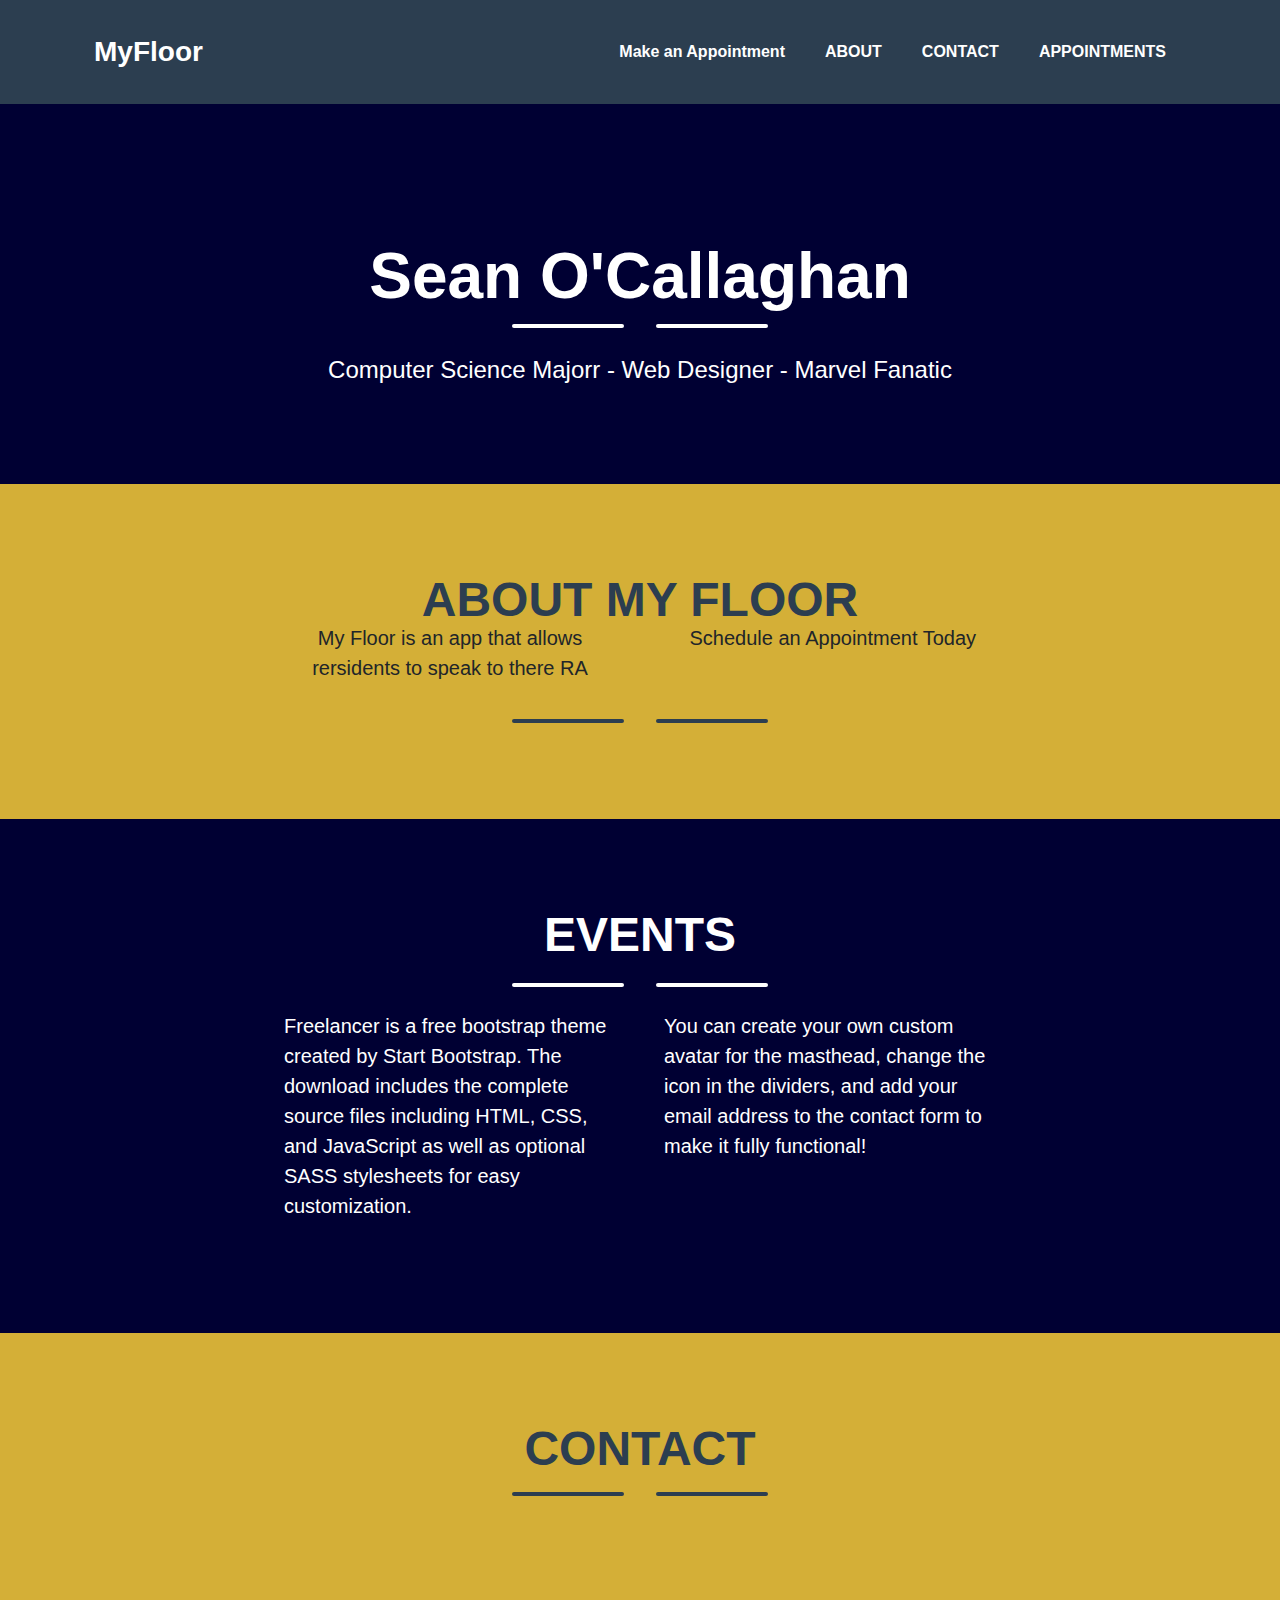
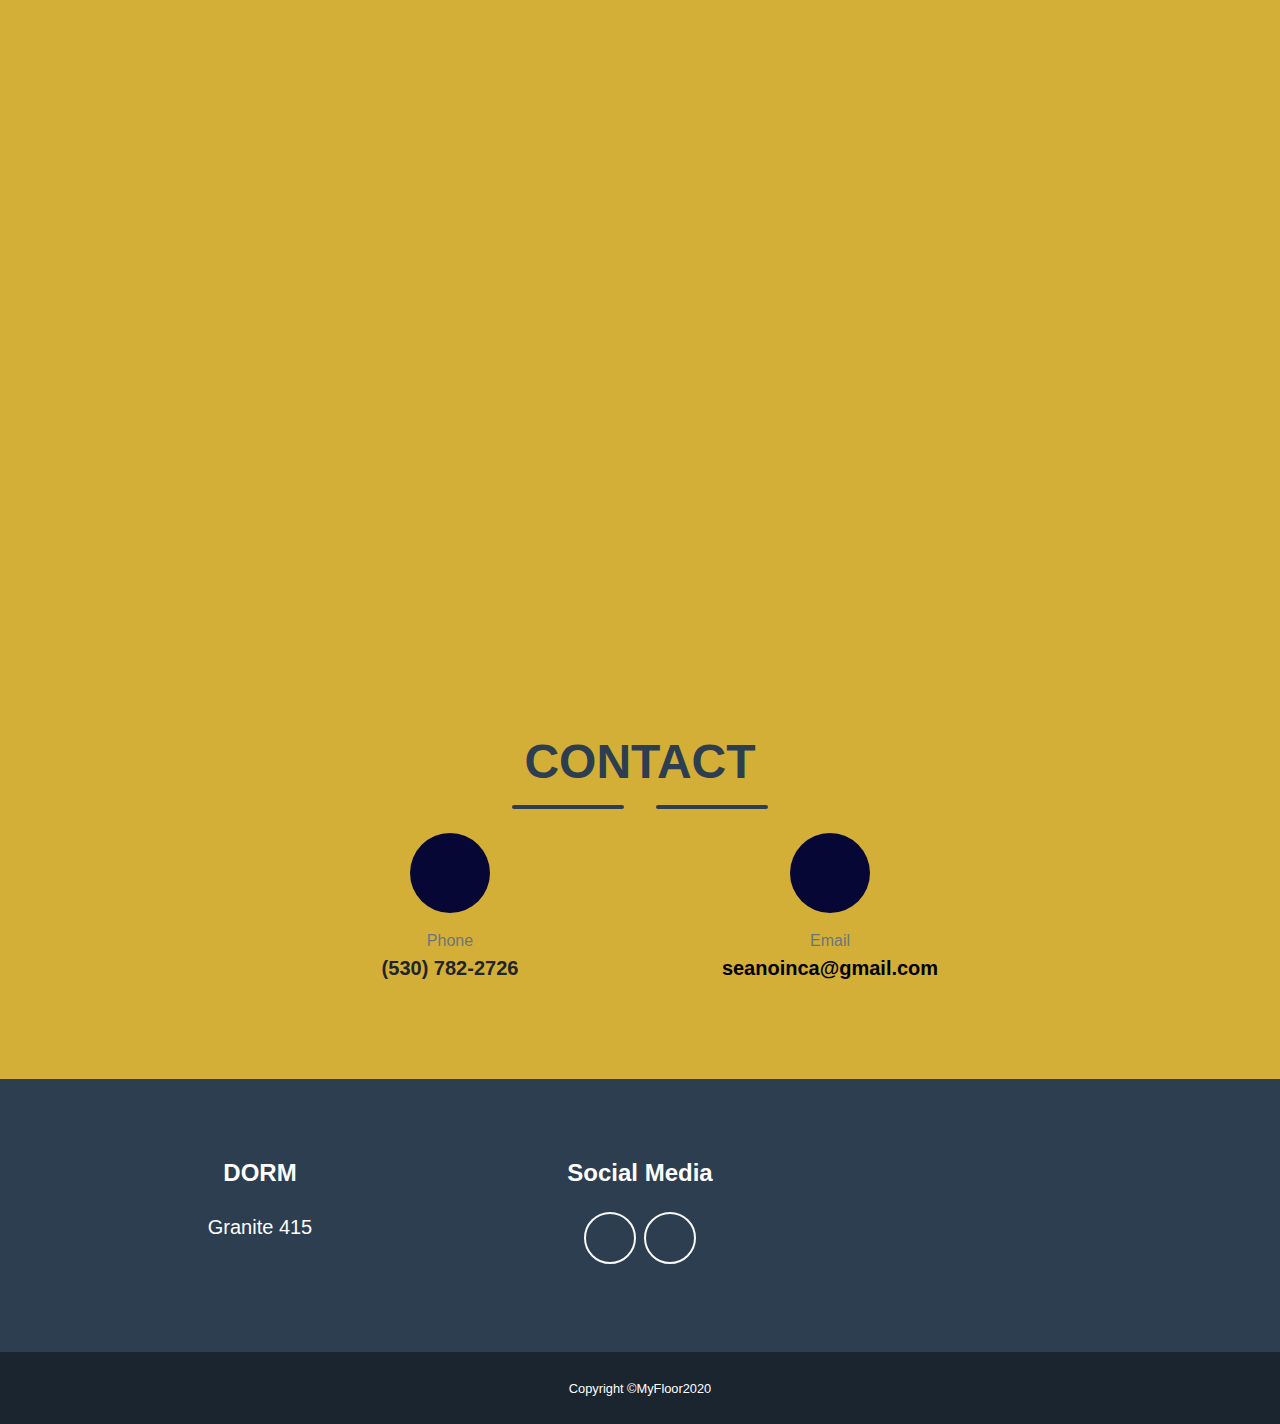
==== index.html @ 48a4f02a "Edit Title" ====
<!DOCTYPE html>
<html lang="en">
    <head>
        <meta charset="utf-8">
        <meta name="viewport" content="width=device-width, initial-scale=1, shrink-to-fit=no">
        <meta name="description" content="">
        <meta name="author" content="">
        <title>MyFloor</title>
        <!-- Font Awesome icons (free version)-->
        <script src="https://cdnjs.cloudflare.com/ajax/libs/font-awesome/5.13.0/js/all.min.js" crossorigin="anonymous"></script>
        <!-- Core theme CSS (includes Bootstrap)-->
        <link href="css/styles.css" rel="stylesheet">
        <!-- Fonts CSS-->
        <link rel="stylesheet" href="css/heading.css">
        <link rel="stylesheet" href="css/body.css">
    </head>
    <body id="page-top">
        <nav class="navbar navbar-expand-lg bg-secondary fixed-top" id="mainNav">
            <div class="container"><a class="navbar-brand js-scroll-trigger" href="#page-top">MyFloor</a>
                <button class="navbar-toggler navbar-toggler-right font-weight-bold bg-primary text-white rounded" type="button" data-toggle="collapse" data-target="#navbarResponsive" aria-controls="navbarResponsive" aria-expanded="false" aria-label="Toggle navigation">Menu <i class="fas fa-bars"></i></button>
                <div class="collapse navbar-collapse" id="navbarResponsive">
                    <ul class="navbar-nav ml-auto">
                        <li class="nav-item mx-0 mx-lg-1"><a class="nav-link py-3 px-0 px-lg-3 rounded js-scroll-trigger" href="#portfolio">Make an Appointment</a>
                        </li>
                        <li class="nav-item mx-0 mx-lg-1"><a class="nav-link py-3 px-0 px-lg-3 rounded js-scroll-trigger" href="#about">ABOUT</a>
                        </li>
                        <li class="nav-item mx-0 mx-lg-1"><a class="nav-link py-3 px-0 px-lg-3 rounded js-scroll-trigger" href="#contact">CONTACT</a>
                        </li>
                    </li>
                    <li class="nav-item mx-0 mx-lg-1"><a class="nav-link py-3 px-0 px-lg-3 rounded js-scroll-trigger" href="#contact">APPOINTMENTS</a>
                    </li>
                    </ul>
                </div>
            </div>
        </nav>
        <header class="masthead bg-primary text-white text-center">
            <div class="container d-flex align-items-center flex-column">
                <!-- Masthead Avatar Image--><img class="masthead-avatar mb-5" src="assets/img/IMG_1298.svg" alt="">
                <!-- Masthead Heading-->
                <h1 class="masthead-heading mb-0">Sean O'Callaghan</h1>
                <!-- Icon Divider-->
                <div class="divider-custom divider-light">
                    <div class="divider-custom-line"></div>
                    <div class="divider-custom-icon"><i class="fas fa-star"></i></div>
                    <div class="divider-custom-line"></div>
                </div>
                <!-- Masthead Subheading-->
                <p class="pre-wrap masthead-subheading font-weight-light mb-0">Computer Science Majorr - Web Designer - Marvel Fanatic</p>
            </div>
        </header>
        <section class="page-section portfolio" id="portfolio">
            <div class="container">
                <!-- Portfolio Section Heading-->
                <div class="text-center">
                    <h2 class="page-section-heading text-secondary mb-0 d-inline-block">ABOUT MY FLOOR</h2>
                    <div class="row">
                        <div class="col-lg-4 ml-auto">
                            <p class="pre-wrap lead">My Floor is an app that allows rersidents to speak to there RA</p>
                        </div>
                        <div class="col-lg-4 mr-auto">
                            <p class="pre-wrap lead"> Schedule an Appointment Today</p>
                        </div>
                    </div>
                </div>
                </div>
                <!-- Icon Divider-->
                <div class="divider-custom">
                    <div class="divider-custom-line"></div>
                    <div class="divider-custom-icon"><i class="fas fa-star"></i></div>
                    <div class="divider-custom-line"></div>
                </div>
                
               
            </div>
        </section>
        
        
        
        <section class="page-section bg-primary text-white mb-0" id="about">
            <div class="container">
                <!-- About Section Heading-->
                <div class="text-center">
                    <h2 class="page-section-heading d-inline-block text-white">EVENTS</h2>
                </div>
                <!-- Icon Divider-->
                <div class="divider-custom divider-light">
                    <div class="divider-custom-line"></div>
                    <div class="divider-custom-icon"><i class="fas fa-star"></i></div>
                    <div class="divider-custom-line"></div>
                </div>
                <!-- About Section Content-->
                <div class="row">
                    <div class="col-lg-4 ml-auto">
                        <p class="pre-wrap lead">Freelancer is a free bootstrap theme created by Start Bootstrap. The download includes the complete source files including HTML, CSS, and JavaScript as well as optional SASS stylesheets for easy customization.</p>
                    </div>
                    <div class="col-lg-4 mr-auto">
                        <p class="pre-wrap lead">You can create your own custom avatar for the masthead, change the icon in the dividers, and add your email address to the contact form to make it fully functional!</p>
                    </div>
                </div>
            </div>
        </section>

        <section class="page-section" id="contact">
            <div class="container">
                <!-- Contact Section Heading-->
                <div class="text-center">
                    <h2 class="page-section-heading text-secondary d-inline-block mb-0">CONTACT</h2>
                </div>
                <!-- Icon Divider-->
                <div class="divider-custom">
                    <div class="divider-custom-line"></div>
                    <div class="divider-custom-icon"><i class="fas fa-star"></i></div>
                    <div class="divider-custom-line"></div>
                </div>
                <!-- Contact Section Content-->
               




                <!-- Calendly inline widget begin -->
<div class="calendly-inline-widget" data-url="https://calendly.com/seanoinca/roomate-agreements" style="min-width:320px;height:630px;"></div>
<script type="text/javascript" src="https://assets.calendly.com/assets/external/widget.js"></script>
<!-- Calendly inline widget end -->






            </div>
        </section>

        <section class="page-section" id="contact">
            <div class="container">
                <!-- Contact Section Heading-->
                <div class="text-center">
                    <h2 class="page-section-heading text-secondary d-inline-block mb-0">CONTACT</h2>
                </div>
                <!-- Icon Divider-->
                <div class="divider-custom">
                    <div class="divider-custom-line"></div>
                    <div class="divider-custom-icon"><i class="fas fa-star"></i></div>
                    <div class="divider-custom-line"></div>
                </div>
                <!-- Contact Section Content-->
                <div class="row justify-content-center">
                    <div class="col-lg-4">
                        <div class="d-flex flex-column align-items-center">
                            <div class="icon-contact mb-3"><i class="fas fa-mobile-alt"></i></div>
                            <div class="text-muted">Phone</div>
                            <div class="lead font-weight-bold">(530) 782-2726</div>
                        </div>
                    </div>
                    <div class="col-lg-4">
                        <div class="d-flex flex-column align-items-center">
                            <div class="icon-contact mb-3"><i class="far fa-envelope"></i></div>
                            <div class="text-muted">Email</div><a class="lead font-weight-bold" href="mailto:name@example.com">seanoinca@gmail.com</a>
                        </div>
                    </div>
                </div>
            </div>
        </section>
        <footer class="footer text-center">
            <div class="container">
                <div class="row">
                    <!-- Footer Location-->
                    <div class="col-lg-4 mb-5 mb-lg-0">
                        <h4 class="mb-4">DORM</h4>
                        <p class="pre-wrap lead mb-0">Granite 415</p>
                    </div>
                    <!-- Footer Social Icons-->
                    <div class="col-lg-4 mb-5 mb-lg-0">
                        <h4 class="mb-4">Social Media</h4><a class="btn btn-outline-light btn-social mx-1" href="https://www.twitter.com/sbootstrap"><i class="fab fa-fw fa-twitter"></i></a><a class="btn btn-outline-light btn-social mx-1" href="https://www.linkedin.com/in/startbootstrap"><i class="fab fa-fw fa-linkedin-in"></i></a>
                    </div>
                    
                    
                    
                    <!-- Footer About Text-->
                    
                </div>
            </div>
        </footer>
        <!-- Copyright Section-->
        <section class="copyright py-4 text-center text-white">
            <div class="container"><small class="pre-wrap">Copyright ©MyFloor2020</small></div>
        </section>
        <!-- Scroll to Top Button (Only visible on small and extra-small screen sizes)-->
        <div class="scroll-to-top d-lg-none position-fixed"><a class="js-scroll-trigger d-block text-center text-white rounded" href="#page-top"><i class="fa fa-chevron-up"></i></a></div>
        <!-- Bootstrap core JS-->
        <script src="https://cdnjs.cloudflare.com/ajax/libs/jquery/3.4.1/jquery.min.js"></script>
        <script src="https://stackpath.bootstrapcdn.com/bootstrap/4.4.1/js/bootstrap.bundle.min.js"></script>
        <!-- Third party plugin JS-->
        <script src="https://cdnjs.cloudflare.com/ajax/libs/jquery-easing/1.4.1/jquery.easing.min.js"></script>
        <!-- Contact form JS-->
        <script src="assets/mail/jqBootstrapValidation.js"></script>
        <script src="assets/mail/contact_me.js"></script>
        <!-- Core theme JS-->
        <script src="js/scripts.js"></script>
    </body>
</html>
---- css/heading.css ----
/* latin */
@font-face {
    font-family: 'SB Heading';
    font-style: normal;
    font-weight: 400;
    src: local('Montserrat Regular'), local('Montserrat-Regular'),
        url(https://fonts.gstatic.com/s/montserrat/v14/JTUSjIg1_i6t8kCHKm459WRhyyTh89ZNpQ.woff2)
            format('woff2');
    unicode-range: U+0000-00FF, U+0131, U+0152-0153, U+02BB-02BC, U+02C6, U+02DA, U+02DC,
        U+2000-206F, U+2074, U+20AC, U+2122, U+2191, U+2193, U+2212, U+2215, U+FEFF, U+FFFD;
}
/* latin */
@font-face {
    font-family: 'SB Heading';
    font-style: normal;
    font-weight: 700;
    src: local('Montserrat Bold'), local('Montserrat-Bold'),
        url(https://fonts.gstatic.com/s/montserrat/v14/JTURjIg1_i6t8kCHKm45_dJE3gnD_vx3rCs.woff2)
            format('woff2');
    unicode-range: U+0000-00FF, U+0131, U+0152-0153, U+02BB-02BC, U+02C6, U+02DA, U+02DC,
        U+2000-206F, U+2074, U+20AC, U+2122, U+2191, U+2193, U+2212, U+2215, U+FEFF, U+FFFD;
}
---- css/body.css ----
/* latin */
@font-face {
    font-family: 'SB Body';
    font-style: italic;
    font-weight: 400;
    src: local('Lato Italic'), local('Lato-Italic'),
        url(https://fonts.gstatic.com/s/lato/v16/S6u8w4BMUTPHjxsAXC-qNiXg7Q.woff2) format('woff2');
    unicode-range: U+0000-00FF, U+0131, U+0152-0153, U+02BB-02BC, U+02C6, U+02DA, U+02DC,
        U+2000-206F, U+2074, U+20AC, U+2122, U+2191, U+2193, U+2212, U+2215, U+FEFF, U+FFFD;
}
/* latin */
@font-face {
    font-family: 'SB Body';
    font-style: italic;
    font-weight: 700;
    src: local('Lato Bold Italic'), local('Lato-BoldItalic'),
        url(https://fonts.gstatic.com/s/lato/v16/S6u_w4BMUTPHjxsI5wq_Gwftx9897g.woff2)
            format('woff2');
    unicode-range: U+0000-00FF, U+0131, U+0152-0153, U+02BB-02BC, U+02C6, U+02DA, U+02DC,
        U+2000-206F, U+2074, U+20AC, U+2122, U+2191, U+2193, U+2212, U+2215, U+FEFF, U+FFFD;
}
/* latin */
@font-face {
    font-family: 'SB Body';
    font-style: normal;
    font-weight: 400;
    src: local('Lato Regular'), local('Lato-Regular'),
        url(https://fonts.gstatic.com/s/lato/v16/S6uyw4BMUTPHjx4wXiWtFCc.woff2) format('woff2');
    unicode-range: U+0000-00FF, U+0131, U+0152-0153, U+02BB-02BC, U+02C6, U+02DA, U+02DC,
        U+2000-206F, U+2074, U+20AC, U+2122, U+2191, U+2193, U+2212, U+2215, U+FEFF, U+FFFD;
}
/* latin */
@font-face {
    font-family: 'SB Body';
    font-style: normal;
    font-weight: 700;
    src: local('Lato Bold'), local('Lato-Bold'),
        url(https://fonts.gstatic.com/s/lato/v16/S6u9w4BMUTPHh6UVSwiPGQ3q5d0.woff2) format('woff2');
    unicode-range: U+0000-00FF, U+0131, U+0152-0153, U+02BB-02BC, U+02C6, U+02DA, U+02DC,
        U+2000-206F, U+2074, U+20AC, U+2122, U+2191, U+2193, U+2212, U+2215, U+FEFF, U+FFFD;
}
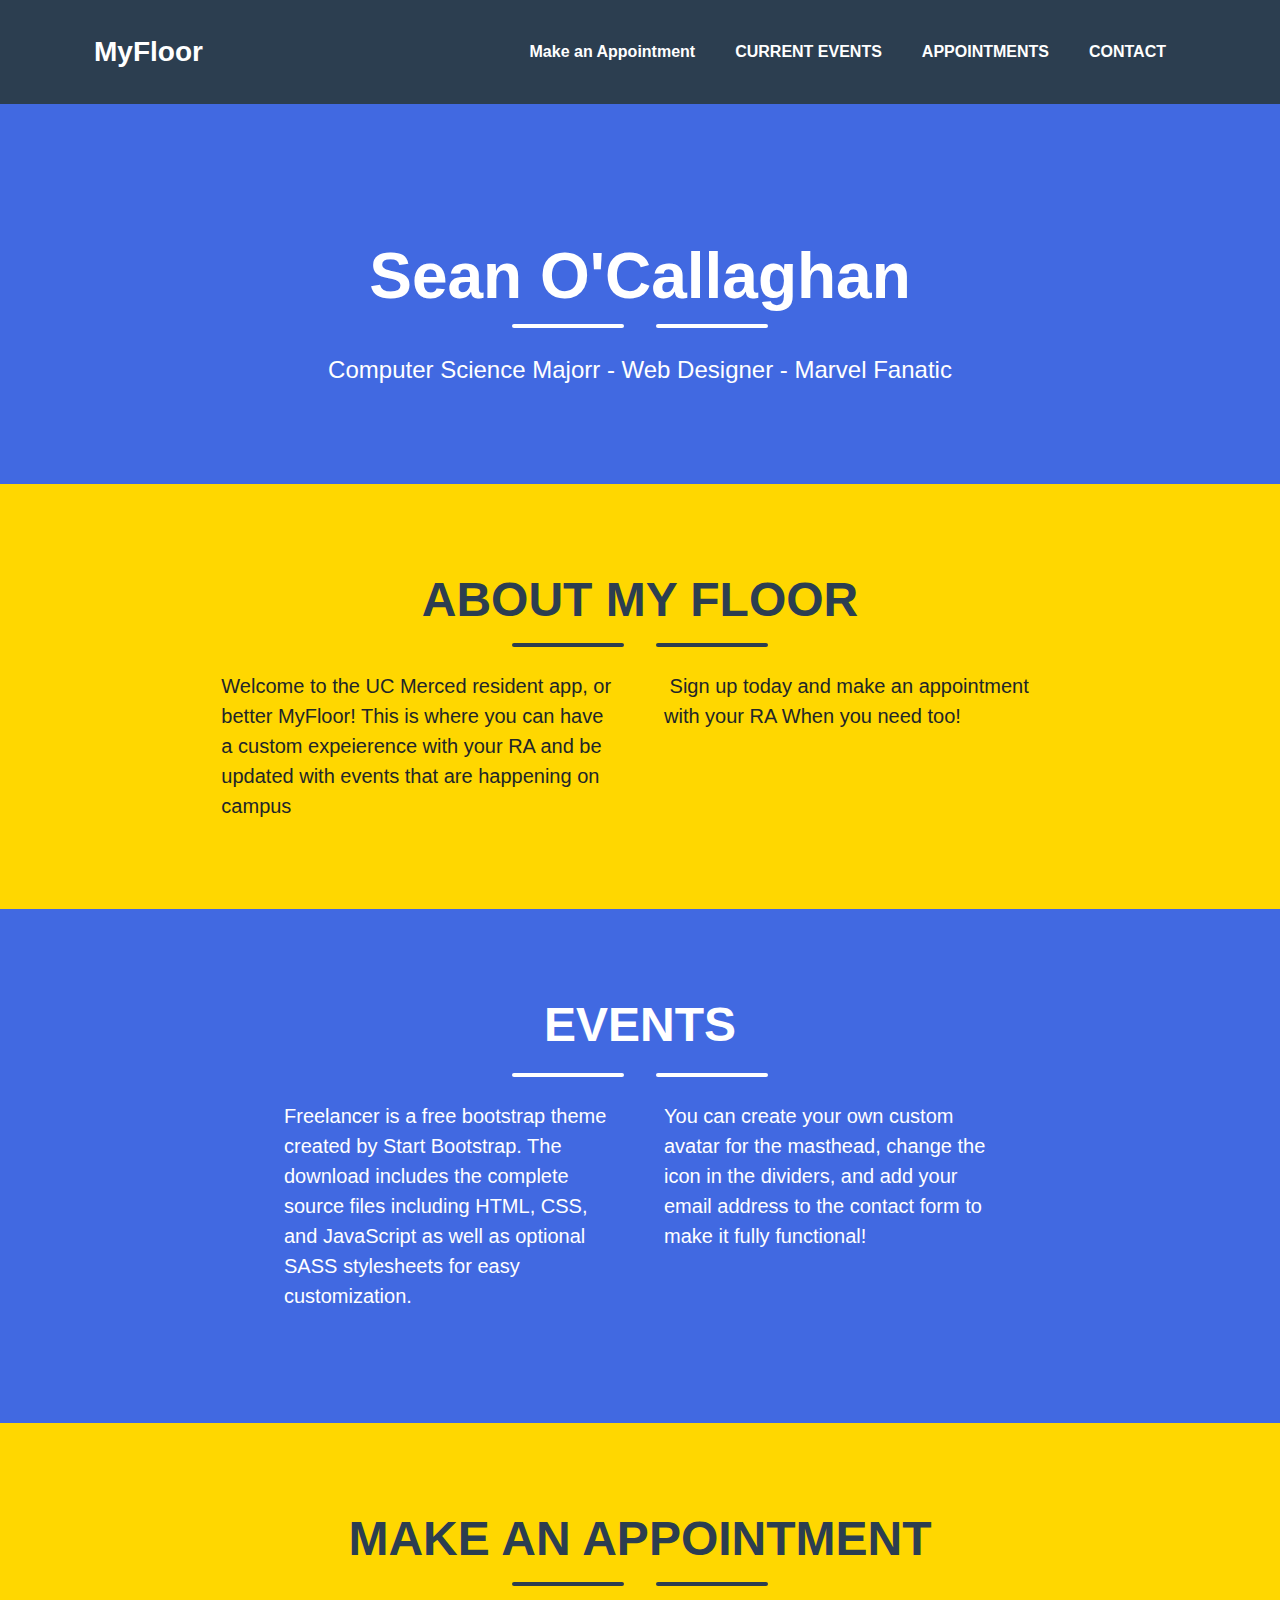
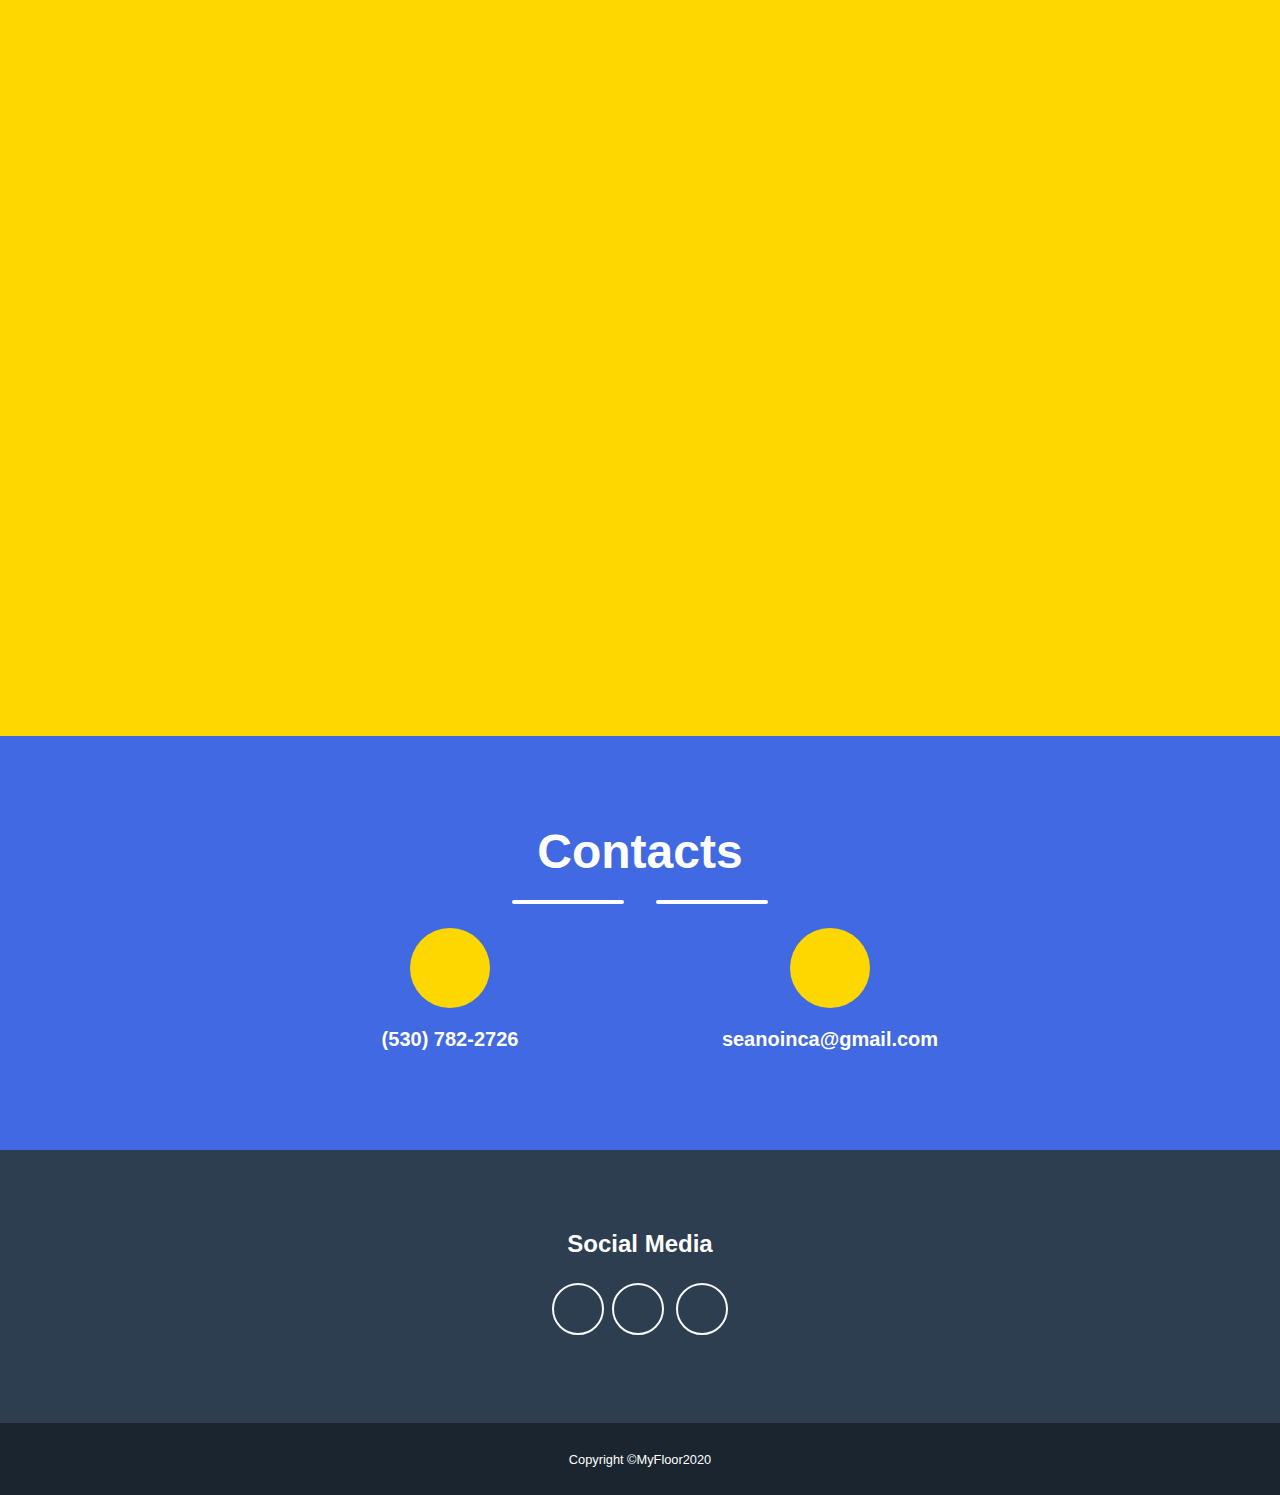
==== commit 42eeb1c8: "Changed colors and added a description" ====
--- a/index.html
+++ b/index.html
@@ -22,12 +22,12 @@
                     <ul class="navbar-nav ml-auto">
                         <li class="nav-item mx-0 mx-lg-1"><a class="nav-link py-3 px-0 px-lg-3 rounded js-scroll-trigger" href="#portfolio">Make an Appointment</a>
                         </li>
-                        <li class="nav-item mx-0 mx-lg-1"><a class="nav-link py-3 px-0 px-lg-3 rounded js-scroll-trigger" href="#about">ABOUT</a>
+                        <li class="nav-item mx-0 mx-lg-1"><a class="nav-link py-3 px-0 px-lg-3 rounded js-scroll-trigger" href="#about">CURRENT EVENTS</a>
                         </li>
-                        <li class="nav-item mx-0 mx-lg-1"><a class="nav-link py-3 px-0 px-lg-3 rounded js-scroll-trigger" href="#contact">CONTACT</a>
+                        <li class="nav-item mx-0 mx-lg-1"><a class="nav-link py-3 px-0 px-lg-3 rounded js-scroll-trigger" href="#appoint">APPOINTMENTS</a>
                         </li>
                     </li>
-                    <li class="nav-item mx-0 mx-lg-1"><a class="nav-link py-3 px-0 px-lg-3 rounded js-scroll-trigger" href="#contact">APPOINTMENTS</a>
+                    <li class="nav-item mx-0 mx-lg-1"><a class="nav-link py-3 px-0 px-lg-3 rounded js-scroll-trigger" href="#contact">CONTACT</a>
                     </li>
                     </ul>
                 </div>
@@ -41,7 +41,7 @@
                 <!-- Icon Divider-->
                 <div class="divider-custom divider-light">
                     <div class="divider-custom-line"></div>
-                    <div class="divider-custom-icon"><i class="fas fa-star"></i></div>
+                    <div class="divider-custom-icon"><i class="fas fa-paw"></i></div>
                     <div class="divider-custom-line"></div>
                 </div>
                 <!-- Masthead Subheading-->
@@ -53,14 +53,7 @@
                 <!-- Portfolio Section Heading-->
                 <div class="text-center">
                     <h2 class="page-section-heading text-secondary mb-0 d-inline-block">ABOUT MY FLOOR</h2>
-                    <div class="row">
-                        <div class="col-lg-4 ml-auto">
-                            <p class="pre-wrap lead">My Floor is an app that allows rersidents to speak to there RA</p>
-                        </div>
-                        <div class="col-lg-4 mr-auto">
-                            <p class="pre-wrap lead"> Schedule an Appointment Today</p>
-                        </div>
-                    </div>
+                  
                 </div>
                 </div>
                 <!-- Icon Divider-->
@@ -69,7 +62,14 @@
                     <div class="divider-custom-icon"><i class="fas fa-star"></i></div>
                     <div class="divider-custom-line"></div>
                 </div>
-                
+                <div class="row">
+                    <div class="col-lg-4 ml-auto">
+                        <p class="pre-wrap lead">Welcome to the UC Merced resident app, or better MyFloor! This is where you can have a custom expeierence with your RA and be updated with events that are happening on campus</p>
+                    </div>
+                    <div class="col-lg-4 mr-auto">
+                        <p class="pre-wrap lead"> Sign up today and make an appointment with your RA When you need too!</p>
+                    </div>
+                </div>
                
             </div>
         </section>
@@ -85,7 +85,7 @@
                 <!-- Icon Divider-->
                 <div class="divider-custom divider-light">
                     <div class="divider-custom-line"></div>
-                    <div class="divider-custom-icon"><i class="fas fa-star"></i></div>
+                    <div class="divider-custom-icon"><i class="fas fa-paw"></i></div>
                     <div class="divider-custom-line"></div>
                 </div>
                 <!-- About Section Content-->
@@ -100,16 +100,16 @@
             </div>
         </section>
 
-        <section class="page-section" id="contact">
+        <section class="page-section" id="appoint">
             <div class="container">
                 <!-- Contact Section Heading-->
                 <div class="text-center">
-                    <h2 class="page-section-heading text-secondary d-inline-block mb-0">CONTACT</h2>
+                    <h2 class="page-section-heading text-secondary d-inline-block mb-0">MAKE AN APPOINTMENT</h2>
                 </div>
                 <!-- Icon Divider-->
                 <div class="divider-custom">
                     <div class="divider-custom-line"></div>
-                    <div class="divider-custom-icon"><i class="fas fa-star"></i></div>
+                    <div class="divider-custom-icon"><i class="fas fa-paw"></i></div>
                     <div class="divider-custom-line"></div>
                 </div>
                 <!-- Contact Section Content-->
@@ -131,47 +131,67 @@
             </div>
         </section>
 
-        <section class="page-section" id="contact">
-            <div class="container">
-                <!-- Contact Section Heading-->
-                <div class="text-center">
-                    <h2 class="page-section-heading text-secondary d-inline-block mb-0">CONTACT</h2>
-                </div>
-                <!-- Icon Divider-->
-                <div class="divider-custom">
-                    <div class="divider-custom-line"></div>
-                    <div class="divider-custom-icon"><i class="fas fa-star"></i></div>
-                    <div class="divider-custom-line"></div>
-                </div>
-                <!-- Contact Section Content-->
+        <section class="page-section bg-primary text-white mb-0" id="about">
+            <div class="container">
+                <!-- About Section Heading-->
+                <div class="text-center">
+                    <h2 class="page-section-heading d-inline-block text-white">Contacts</h2>
+                </div>
+                <!-- Icon Divider-->
+                <div class="divider-custom divider-light">
+                    <div class="divider-custom-line"></div>
+                    <div class="divider-custom-icon"><i class="fas fa-paw"></i></div>
+                    <div class="divider-custom-line"></div>
+                </div>
+                <!-- About Section Content-->
                 <div class="row justify-content-center">
                     <div class="col-lg-4">
                         <div class="d-flex flex-column align-items-center">
                             <div class="icon-contact mb-3"><i class="fas fa-mobile-alt"></i></div>
-                            <div class="text-muted">Phone</div>
                             <div class="lead font-weight-bold">(530) 782-2726</div>
                         </div>
                     </div>
                     <div class="col-lg-4">
                         <div class="d-flex flex-column align-items-center">
                             <div class="icon-contact mb-3"><i class="far fa-envelope"></i></div>
-                            <div class="text-muted">Email</div><a class="lead font-weight-bold" href="mailto:name@example.com">seanoinca@gmail.com</a>
+                            <a class="lead font-weight-bold" href="mailto:name@example.com">seanoinca@gmail.com</a>
                         </div>
                     </div>
                 </div>
             </div>
         </section>
+
+
+
+
+
+
+
+
+
+
+
+
+
+
+
+
+        
+
+
+
+
         <footer class="footer text-center">
             <div class="container">
                 <div class="row">
                     <!-- Footer Location-->
                     <div class="col-lg-4 mb-5 mb-lg-0">
-                        <h4 class="mb-4">DORM</h4>
-                        <p class="pre-wrap lead mb-0">Granite 415</p>
+                        
                     </div>
                     <!-- Footer Social Icons-->
                     <div class="col-lg-4 mb-5 mb-lg-0">
                         <h4 class="mb-4">Social Media</h4><a class="btn btn-outline-light btn-social mx-1" href="https://www.twitter.com/sbootstrap"><i class="fab fa-fw fa-twitter"></i></a><a class="btn btn-outline-light btn-social mx-1" href="https://www.linkedin.com/in/startbootstrap"><i class="fab fa-fw fa-linkedin-in"></i></a>
+                       <a class="btn btn-outline-light btn-social mx-1" href="https://www.twitter.com/sbootstrap"><i class="fab fa-fw fa-github"></i></a>
                     </div>
                     
                     
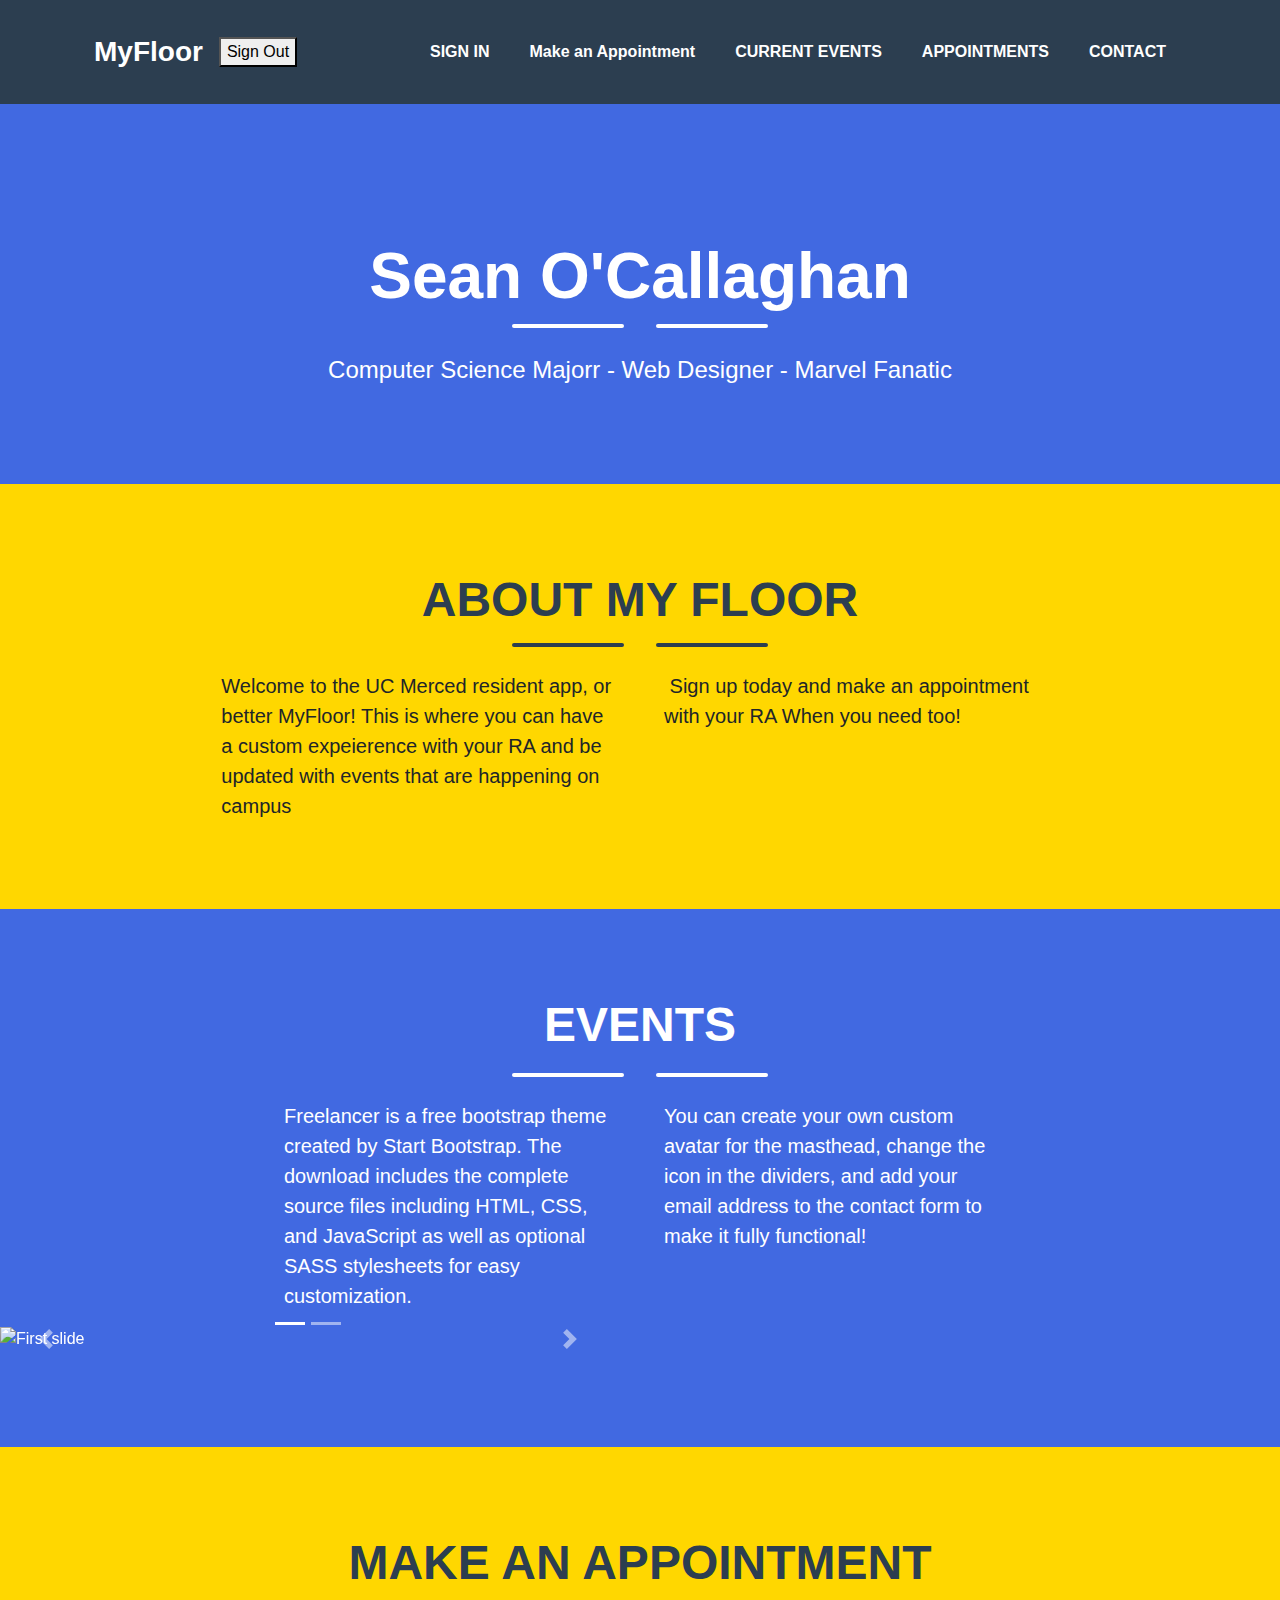
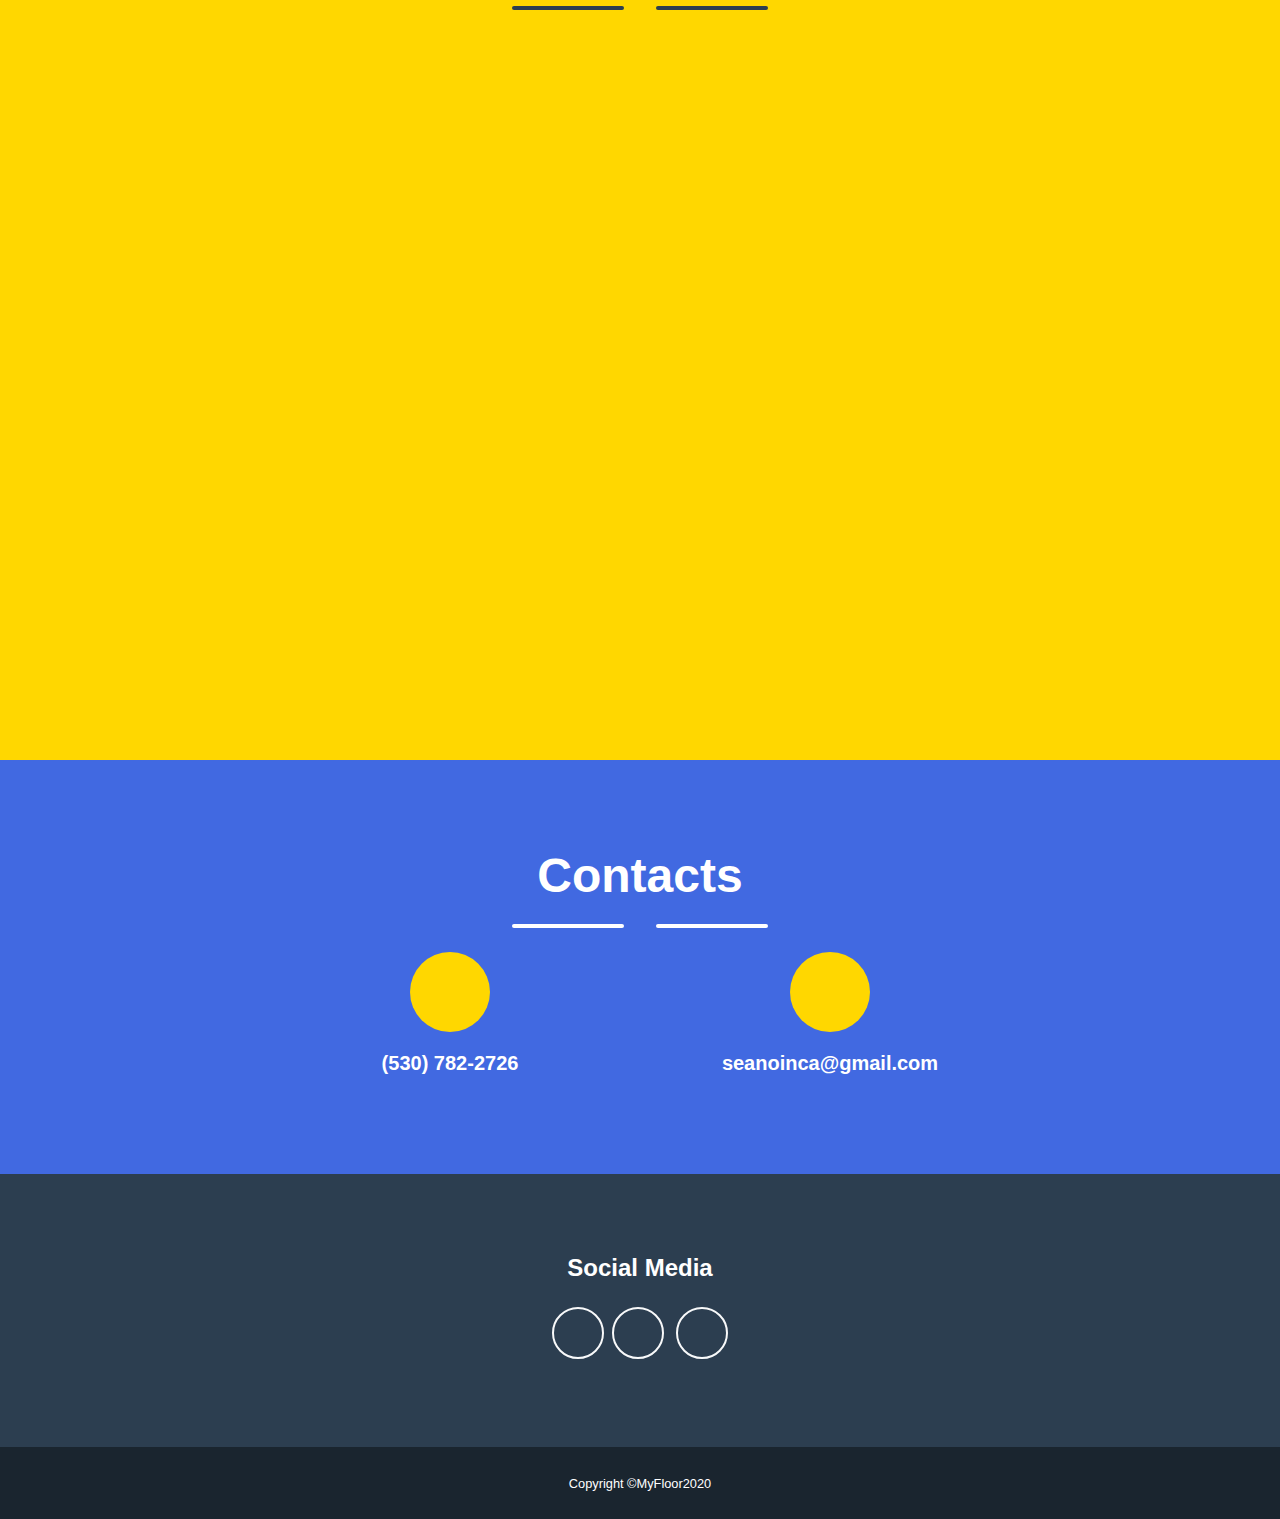
==== commit 713f8683: "Firebase" ====
--- a/index.html
+++ b/index.html
@@ -17,9 +17,14 @@
     <body id="page-top">
         <nav class="navbar navbar-expand-lg bg-secondary fixed-top" id="mainNav">
             <div class="container"><a class="navbar-brand js-scroll-trigger" href="#page-top">MyFloor</a>
+                <button onclick ="signOut()" id = "signOut">Sign Out </button>
                 <button class="navbar-toggler navbar-toggler-right font-weight-bold bg-primary text-white rounded" type="button" data-toggle="collapse" data-target="#navbarResponsive" aria-controls="navbarResponsive" aria-expanded="false" aria-label="Toggle navigation">Menu <i class="fas fa-bars"></i></button>
                 <div class="collapse navbar-collapse" id="navbarResponsive">
                     <ul class="navbar-nav ml-auto">
+                    </li>
+                    <li class="nav-item mx-0 mx-lg-1"><a class="nav-link py-3 px-0 px-lg-3 rounded js-scroll-trigger" href="/login.html">SIGN IN</a>
+                    </li>
+               
                         <li class="nav-item mx-0 mx-lg-1"><a class="nav-link py-3 px-0 px-lg-3 rounded js-scroll-trigger" href="#portfolio">Make an Appointment</a>
                         </li>
                         <li class="nav-item mx-0 mx-lg-1"><a class="nav-link py-3 px-0 px-lg-3 rounded js-scroll-trigger" href="#about">CURRENT EVENTS</a>
@@ -30,6 +35,7 @@
                     <li class="nav-item mx-0 mx-lg-1"><a class="nav-link py-3 px-0 px-lg-3 rounded js-scroll-trigger" href="#contact">CONTACT</a>
                     </li>
                     </ul>
+                    </li>
                 </div>
             </div>
         </nav>
@@ -98,6 +104,45 @@
                     </div>
                 </div>
             </div>
+
+            <div class="row">
+                <div class="col-6">
+                  <div id="carouselExampleIndicators" class="carousel slide" data-ride="carousel">
+                    <ol class="carousel-indicators">
+                      <li data-target="#carouselExampleIndicators" data-slide-to="0" class="active"></li>
+                      <li data-target="#carouselExampleIndicators" data-slide-to="1"></li>
+                    </ol>
+                    <div class="carousel-inner">
+                      <div class="carousel-item active">
+                        <img class="d-block w-100" src="https://picsum.photos/720/480" alt="First slide">
+                        <div class="carousel-caption d-none d-md-block">
+                          <h3> Duis quis leo eget sapien rhoncus </h3>
+                          <p> Nullam quis scelerisque nibh. Nullam interdum neque ac condimentum elementum. Duis velit justo, tempor eget nulla at, tincidunt placerat sem. </p>
+                          <p><a href="https://www.yahoo.com/" class="btn btn-primary" role="button">See More</a></p>
+                        </div>
+                      </div>
+                      <div class="carousel-item">
+                        <img class="d-block w-100" src="https://picsum.photos/720/480" alt="Second slide">
+                        <div class="carousel-caption d-none d-md-block">
+                          <h3> Duis quis leo eget sapien rhoncus </h3>
+                          <p> Nullam quis scelerisque nibh. Nullam interdum neque ac condimentum elementum. Duis velit justo, tempor eget nulla at, tincidunt placerat sem. </p>
+                          <p><a href="https://www.yahoo.com/" class="btn btn-primary" role="button">See More</a></p>
+                        </div>
+                      </div>
+                    </div>
+                    <a class="carousel-control-prev" href="#carouselExampleIndicators" role="button" data-slide="prev">
+                  <span class="carousel-control-prev-icon" aria-hidden="true"></span>
+                  <span class="sr-only">Previous</span>
+                </a>
+                    <a class="carousel-control-next" href="#carouselExampleIndicators" role="button" data-slide="next">
+                  <span class="carousel-control-next-icon" aria-hidden="true"></span>
+                  <span class="sr-only">Next</span>
+                </a>
+                  </div>
+                </div>
+              </div>
+
+            
         </section>
 
         <section class="page-section" id="appoint">
@@ -131,7 +176,7 @@
             </div>
         </section>
 
-        <section class="page-section bg-primary text-white mb-0" id="about">
+        <section class="page-section bg-primary text-white mb-0" id="contact">
             <div class="container">
                 <!-- About Section Heading-->
                 <div class="text-center">
@@ -216,6 +261,7 @@
         <script src="assets/mail/jqBootstrapValidation.js"></script>
         <script src="assets/mail/contact_me.js"></script>
         <!-- Core theme JS-->
-        <script src="js/scripts.js"></script>
+       <!--  <script src="js/scripts.js"></script> -->
+        <script src="login.js"></script>
     </body>
 </html>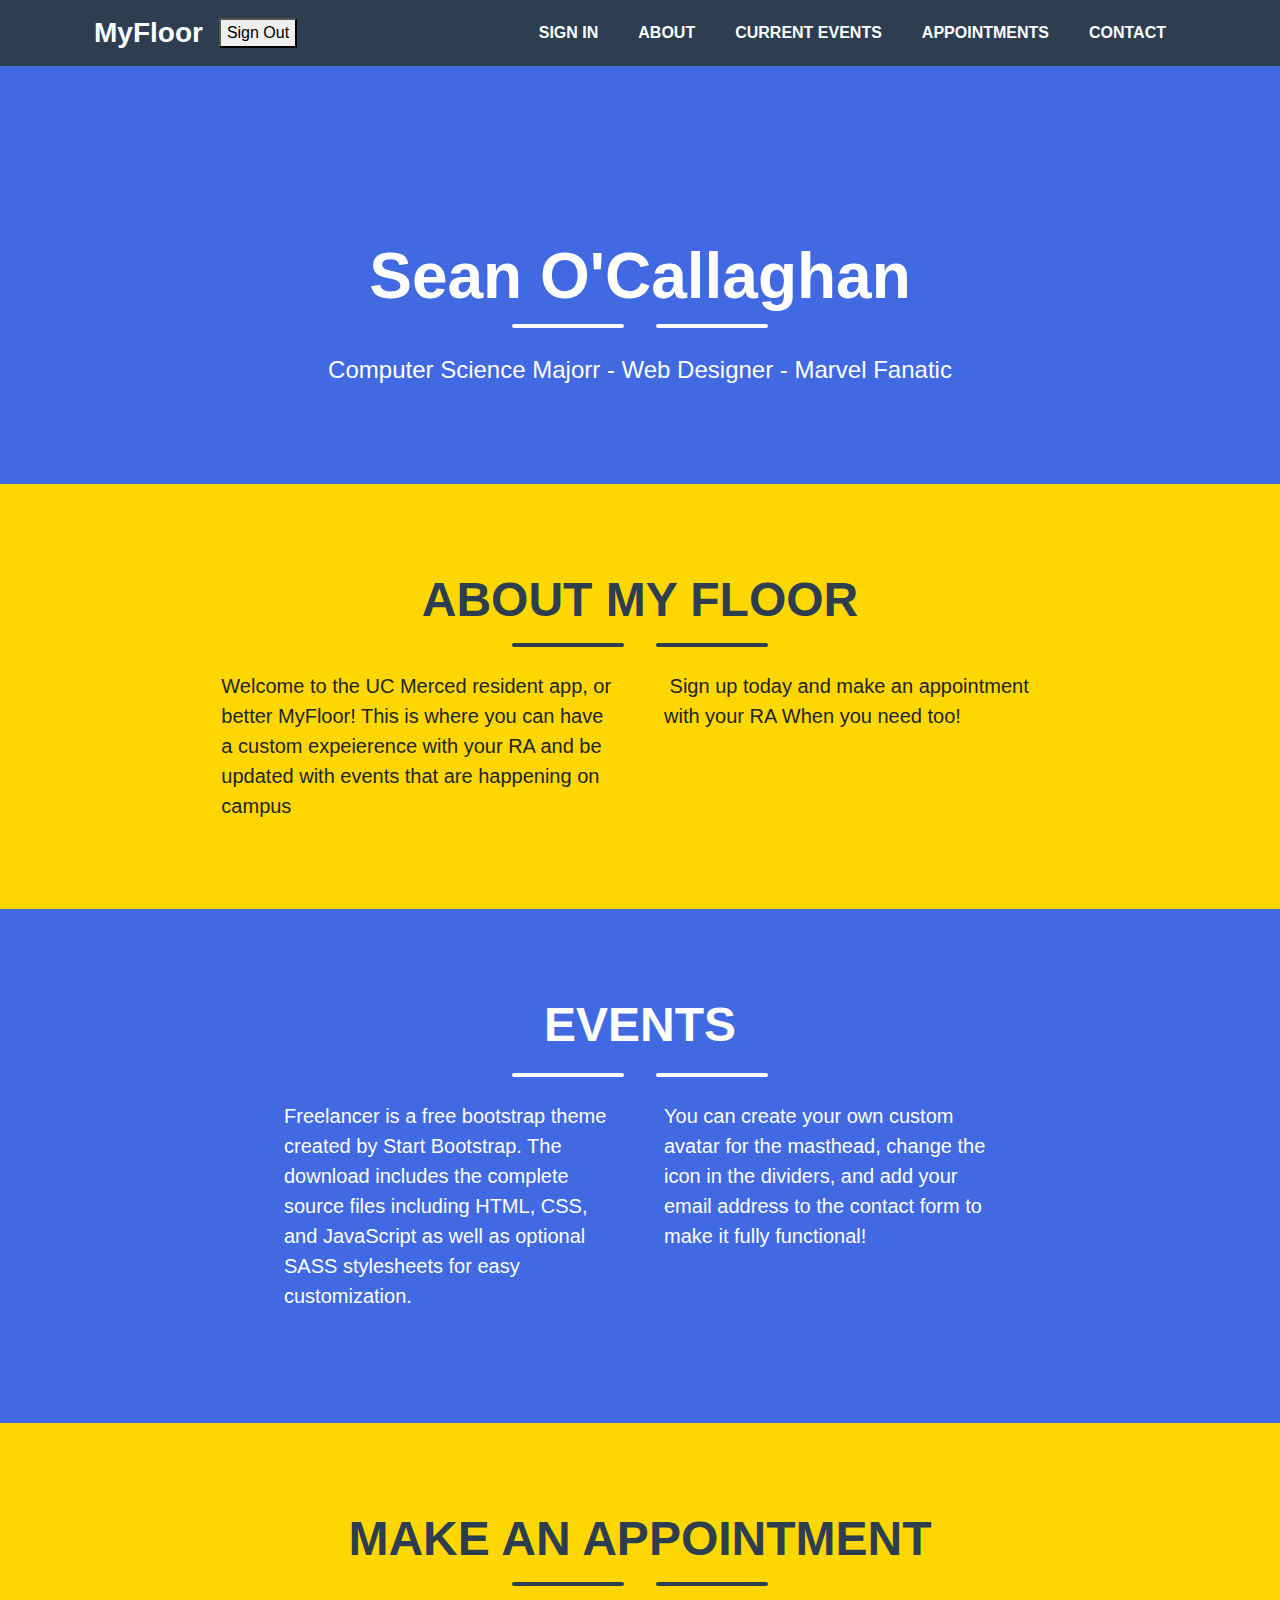
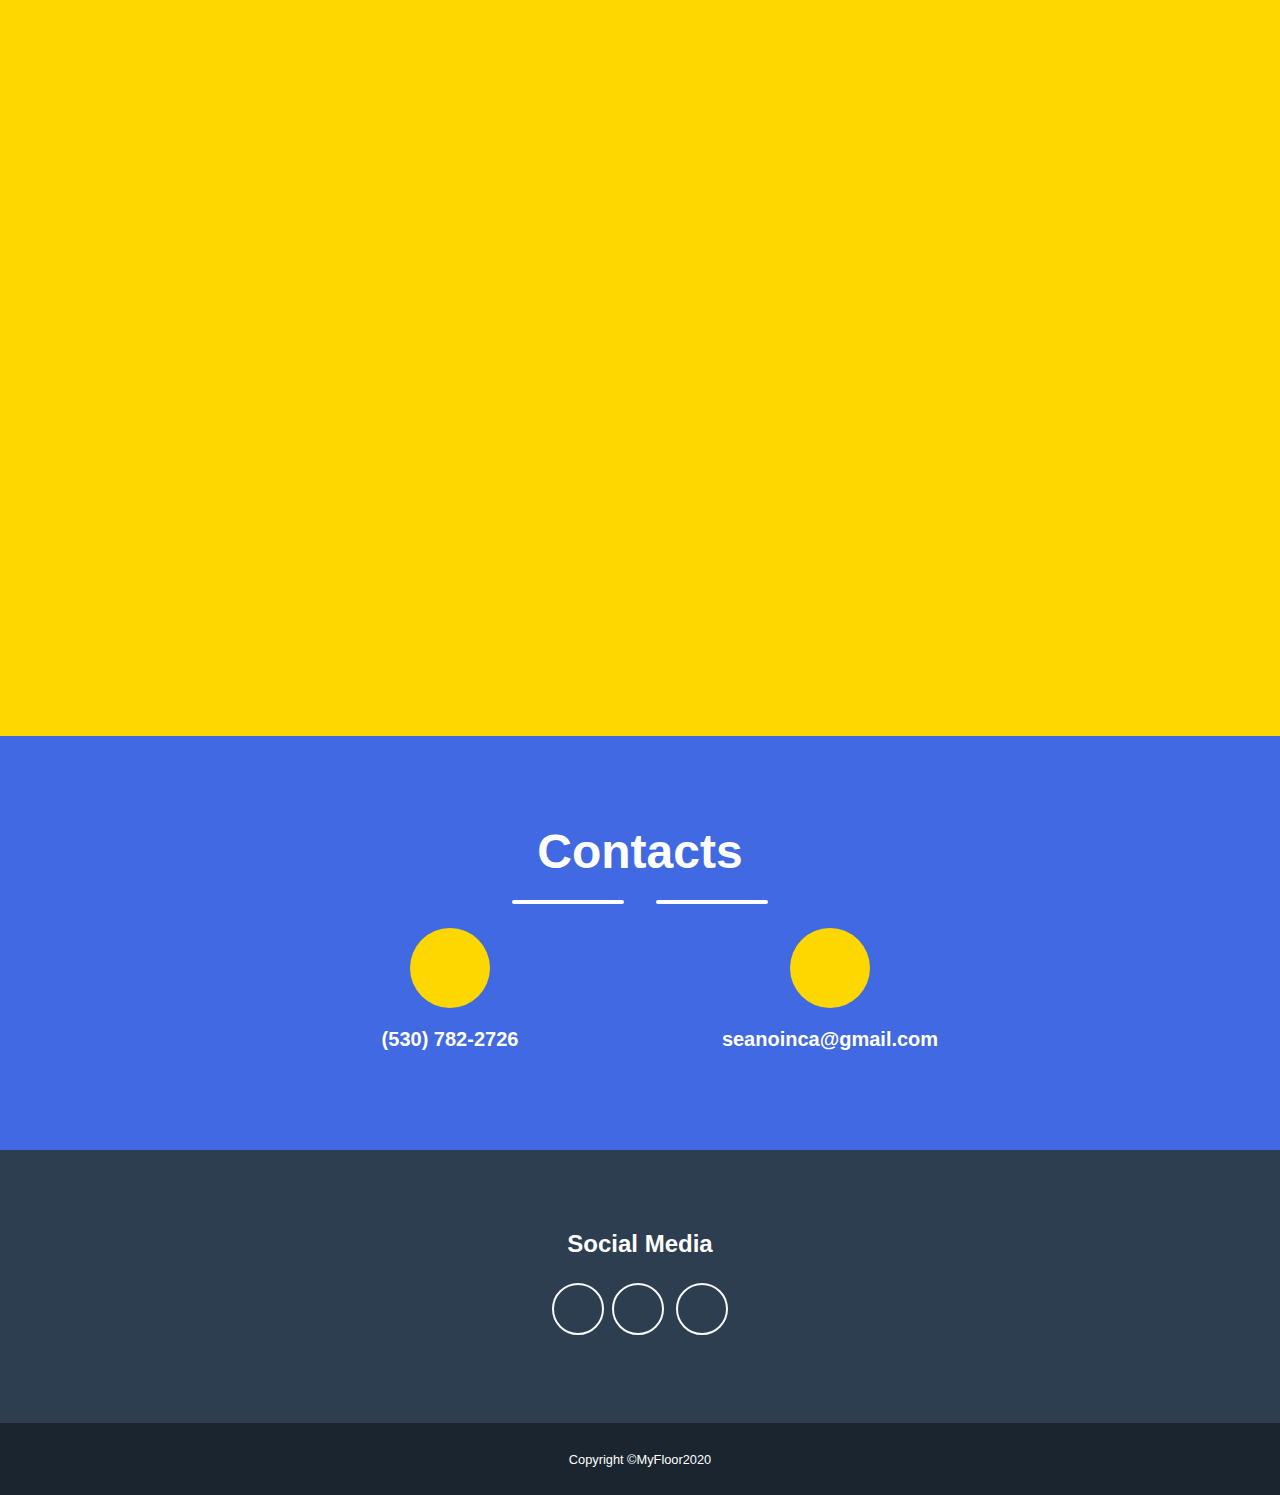
==== commit 6ddc247c: "update webpage to show the login page" ====
--- a/index.html
+++ b/index.html
@@ -25,7 +25,7 @@
                     <li class="nav-item mx-0 mx-lg-1"><a class="nav-link py-3 px-0 px-lg-3 rounded js-scroll-trigger" href="/login.html">SIGN IN</a>
                     </li>
                
-                        <li class="nav-item mx-0 mx-lg-1"><a class="nav-link py-3 px-0 px-lg-3 rounded js-scroll-trigger" href="#portfolio">Make an Appointment</a>
+                        <li class="nav-item mx-0 mx-lg-1"><a class="nav-link py-3 px-0 px-lg-3 rounded js-scroll-trigger" href="#portfolio">ABOUT</a>
                         </li>
                         <li class="nav-item mx-0 mx-lg-1"><a class="nav-link py-3 px-0 px-lg-3 rounded js-scroll-trigger" href="#about">CURRENT EVENTS</a>
                         </li>
@@ -105,43 +105,7 @@
                 </div>
             </div>
 
-            <div class="row">
-                <div class="col-6">
-                  <div id="carouselExampleIndicators" class="carousel slide" data-ride="carousel">
-                    <ol class="carousel-indicators">
-                      <li data-target="#carouselExampleIndicators" data-slide-to="0" class="active"></li>
-                      <li data-target="#carouselExampleIndicators" data-slide-to="1"></li>
-                    </ol>
-                    <div class="carousel-inner">
-                      <div class="carousel-item active">
-                        <img class="d-block w-100" src="https://picsum.photos/720/480" alt="First slide">
-                        <div class="carousel-caption d-none d-md-block">
-                          <h3> Duis quis leo eget sapien rhoncus </h3>
-                          <p> Nullam quis scelerisque nibh. Nullam interdum neque ac condimentum elementum. Duis velit justo, tempor eget nulla at, tincidunt placerat sem. </p>
-                          <p><a href="https://www.yahoo.com/" class="btn btn-primary" role="button">See More</a></p>
-                        </div>
-                      </div>
-                      <div class="carousel-item">
-                        <img class="d-block w-100" src="https://picsum.photos/720/480" alt="Second slide">
-                        <div class="carousel-caption d-none d-md-block">
-                          <h3> Duis quis leo eget sapien rhoncus </h3>
-                          <p> Nullam quis scelerisque nibh. Nullam interdum neque ac condimentum elementum. Duis velit justo, tempor eget nulla at, tincidunt placerat sem. </p>
-                          <p><a href="https://www.yahoo.com/" class="btn btn-primary" role="button">See More</a></p>
-                        </div>
-                      </div>
-                    </div>
-                    <a class="carousel-control-prev" href="#carouselExampleIndicators" role="button" data-slide="prev">
-                  <span class="carousel-control-prev-icon" aria-hidden="true"></span>
-                  <span class="sr-only">Previous</span>
-                </a>
-                    <a class="carousel-control-next" href="#carouselExampleIndicators" role="button" data-slide="next">
-                  <span class="carousel-control-next-icon" aria-hidden="true"></span>
-                  <span class="sr-only">Next</span>
-                </a>
-                  </div>
-                </div>
-              </div>
-
+           
             
         </section>
 
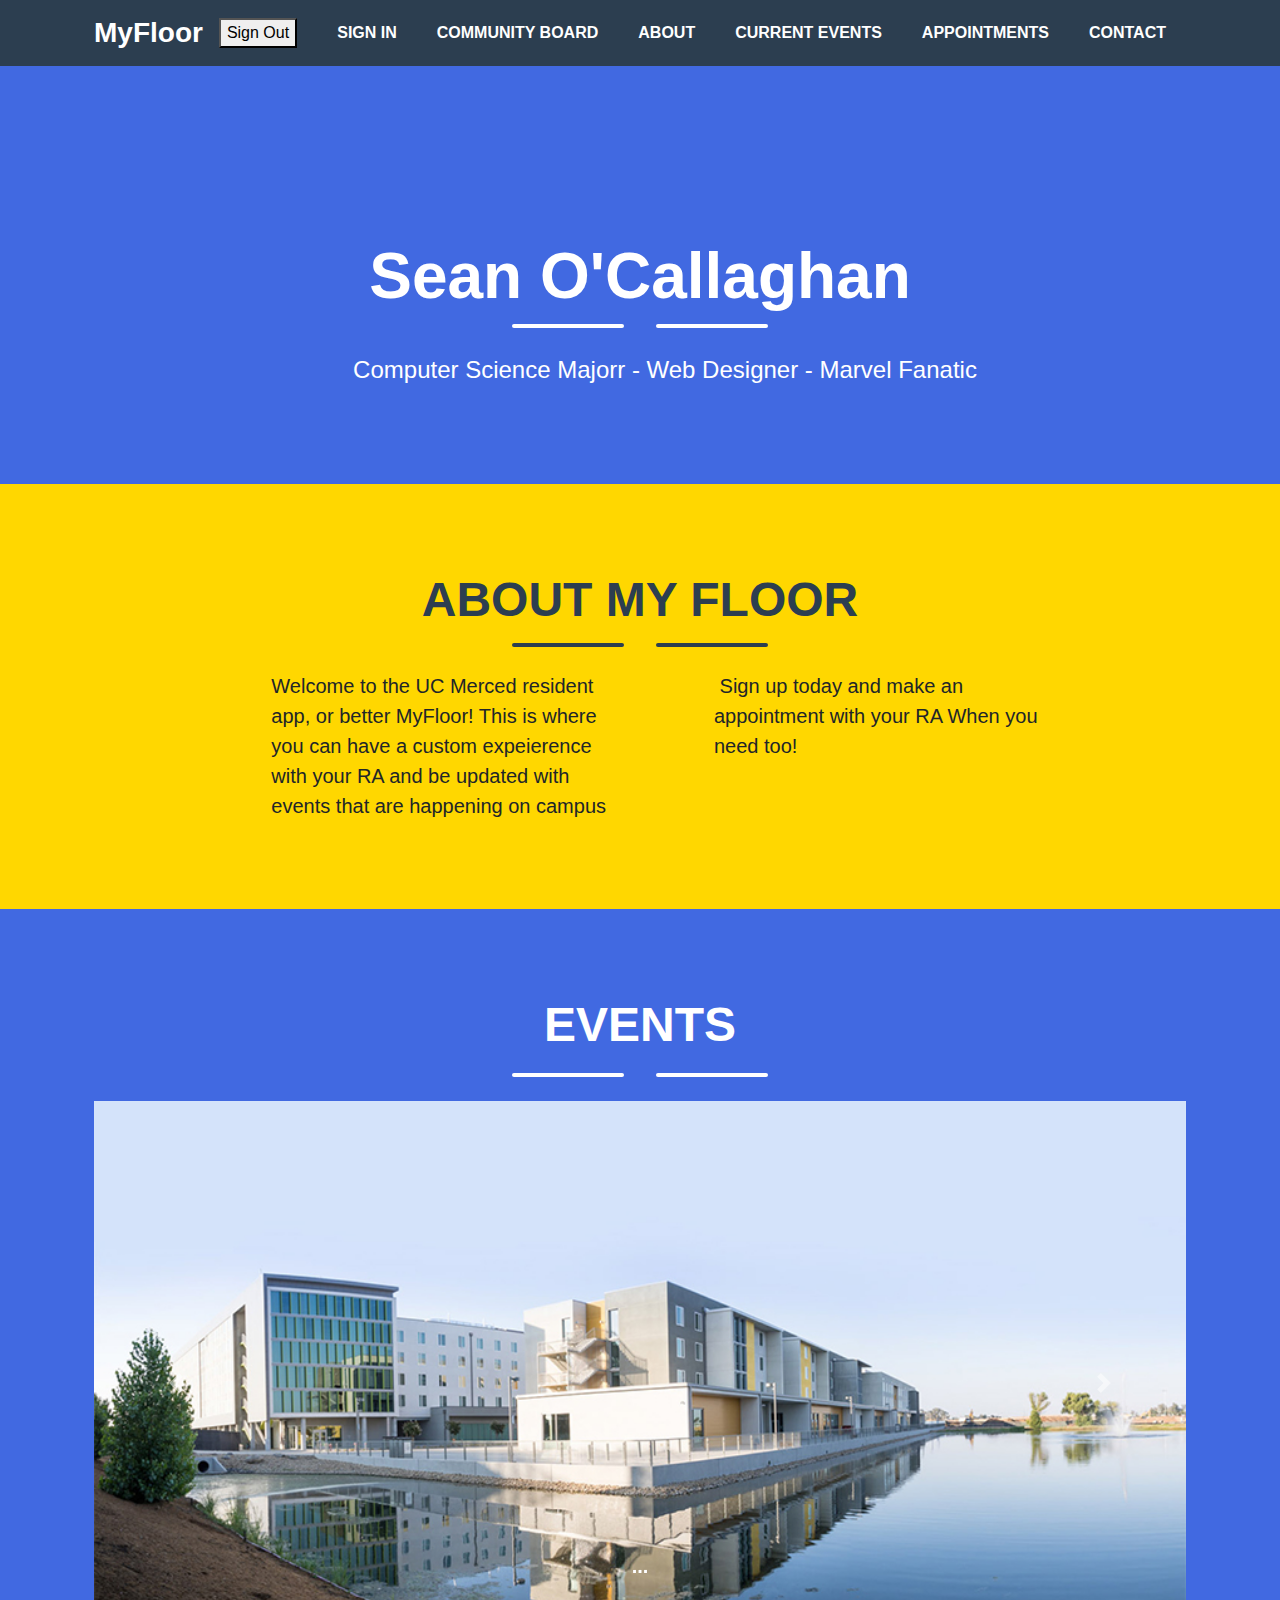
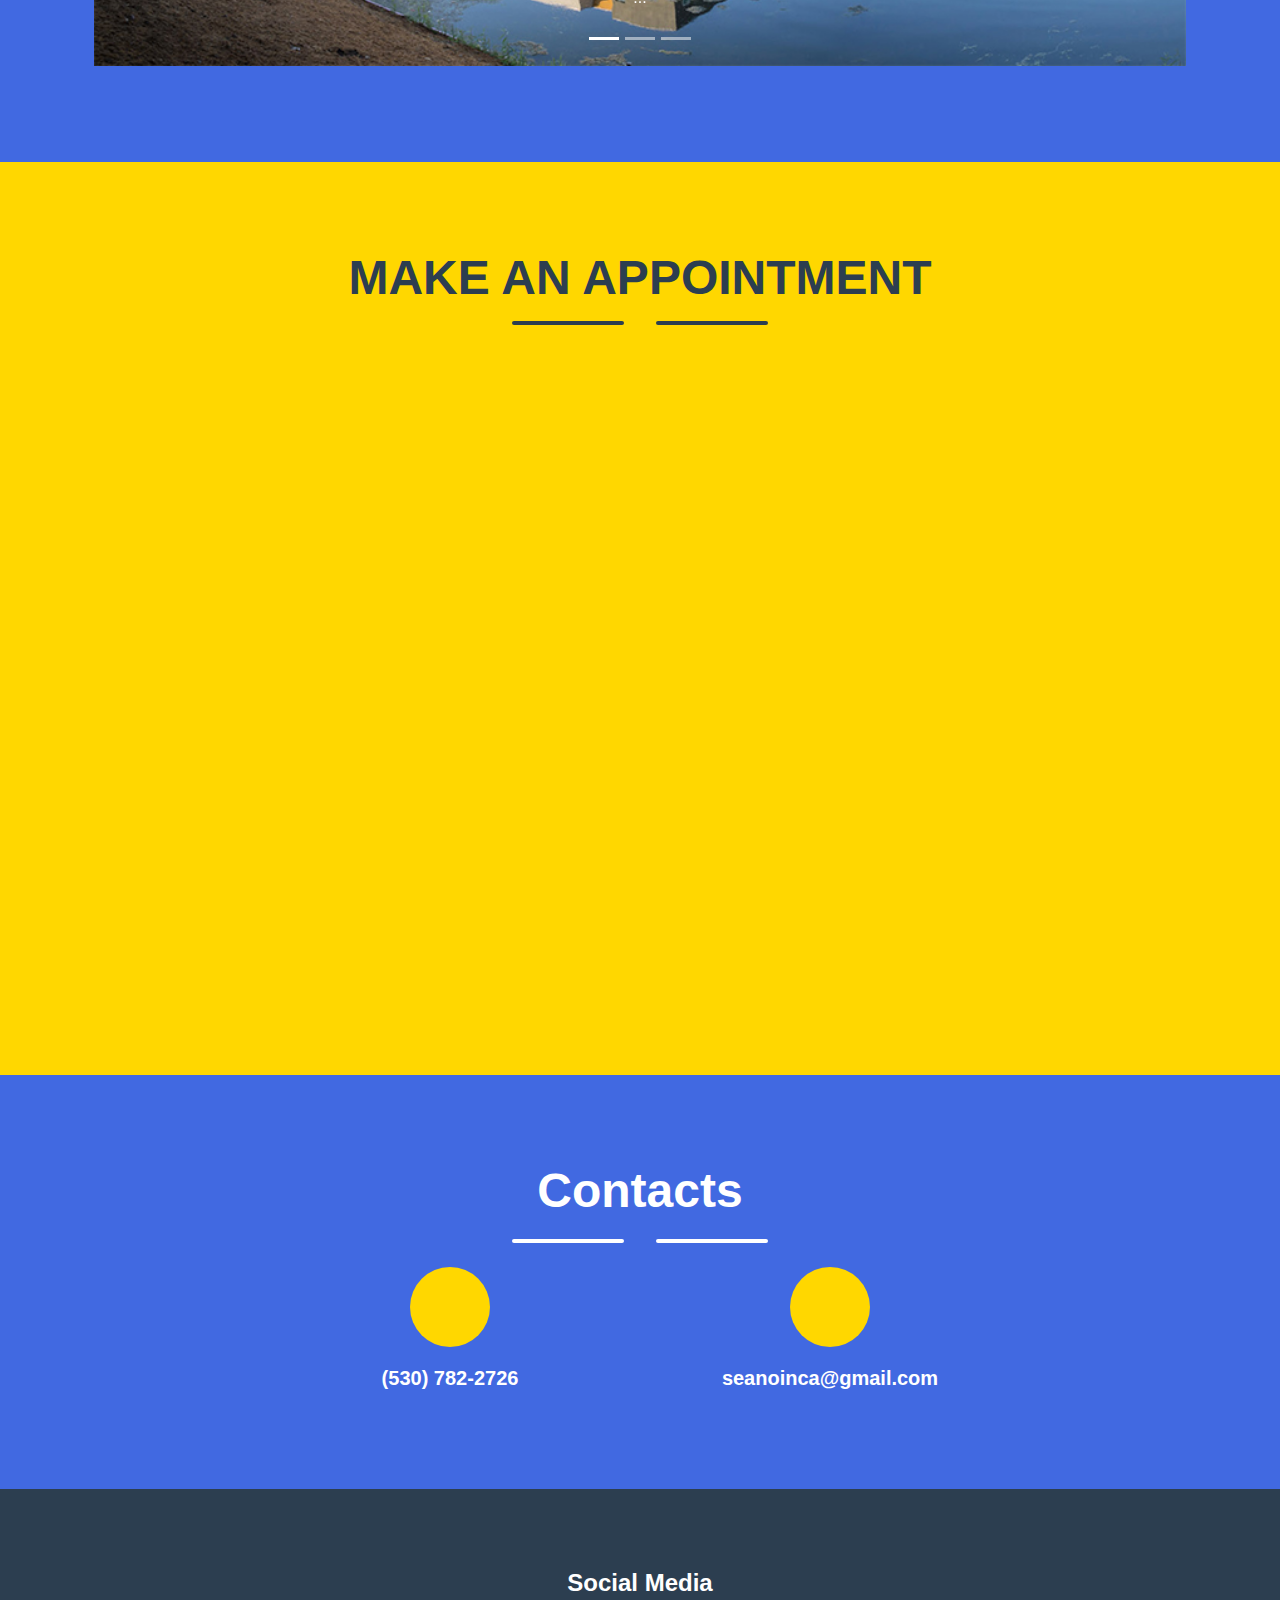
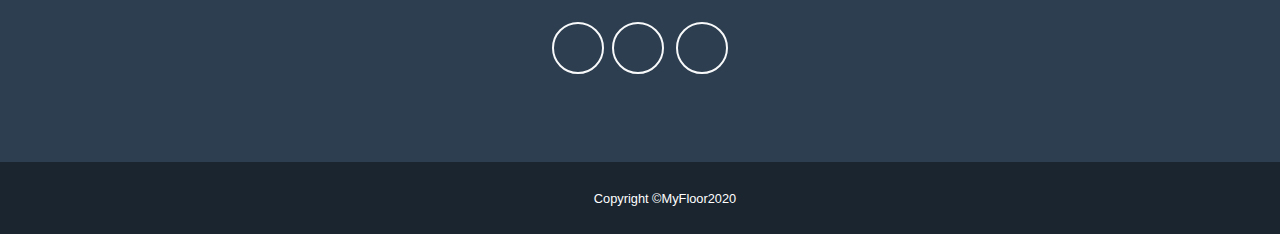
==== commit f8ad0113: "Updated home page with animations" ====
--- a/index.html
+++ b/index.html
@@ -13,6 +13,7 @@
         <!-- Fonts CSS-->
         <link rel="stylesheet" href="css/heading.css">
         <link rel="stylesheet" href="css/body.css">
+        
     </head>
     <body id="page-top">
         <nav class="navbar navbar-expand-lg bg-secondary fixed-top" id="mainNav">
@@ -22,9 +23,10 @@
                 <div class="collapse navbar-collapse" id="navbarResponsive">
                     <ul class="navbar-nav ml-auto">
                     </li>
-                    <li class="nav-item mx-0 mx-lg-1"><a class="nav-link py-3 px-0 px-lg-3 rounded js-scroll-trigger" href="/login.html">SIGN IN</a>
-                    </li>
-               
+                    <li class="nav-item mx-0 mx-lg-1"><a class="nav-link py-3 px-0 px-lg-3 rounded js-scroll-trigger" href="login.html">SIGN IN</a>
+                    </li>
+                    <li class="nav-item mx-0 mx-lg-1"><a class="nav-link py-3 px-0 px-lg-3 rounded js-scroll-trigger" href="login.html">COMMUNITY BOARD</a>
+                    </li>
                         <li class="nav-item mx-0 mx-lg-1"><a class="nav-link py-3 px-0 px-lg-3 rounded js-scroll-trigger" href="#portfolio">ABOUT</a>
                         </li>
                         <li class="nav-item mx-0 mx-lg-1"><a class="nav-link py-3 px-0 px-lg-3 rounded js-scroll-trigger" href="#about">CURRENT EVENTS</a>
@@ -95,14 +97,44 @@
                     <div class="divider-custom-line"></div>
                 </div>
                 <!-- About Section Content-->
-                <div class="row">
-                    <div class="col-lg-4 ml-auto">
-                        <p class="pre-wrap lead">Freelancer is a free bootstrap theme created by Start Bootstrap. The download includes the complete source files including HTML, CSS, and JavaScript as well as optional SASS stylesheets for easy customization.</p>
-                    </div>
-                    <div class="col-lg-4 mr-auto">
-                        <p class="pre-wrap lead">You can create your own custom avatar for the masthead, change the icon in the dividers, and add your email address to the contact form to make it fully functional!</p>
-                    </div>
-                </div>
+                <div id="carouselExampleIndicators" class="carousel slide" data-ride="carousel">
+                    <ol class="carousel-indicators">
+                      <li data-target="#carouselExampleIndicators" data-slide-to="0" class="active"></li>
+                      <li data-target="#carouselExampleIndicators" data-slide-to="1"></li>
+                      <li data-target="#carouselExampleIndicators" data-slide-to="2"></li>
+                    </ol>
+                    <div class="carousel-inner">
+                      <div class="carousel-item active">
+                        <img class="d-block w-100" src="assets/granite.jpg" alt="First slide">
+                        <div class="carousel-caption d-none d-md-block">
+                            <h5>...</h5>
+                            <p>...</p>
+                          </div>
+                      </div>
+                      <div class="carousel-item">
+                        <img class="d-block w-100" src="assets/heart.jpg" alt="Second slide">
+                        <div class="carousel-caption d-none d-md-block">
+                            <h5>...</h5>
+                            <p>...</p>
+                          </div>
+                      </div>
+                      <div class="carousel-item">
+                        <img class="d-block w-100" src="assets/project1.jpg" alt="Third slide">
+                        <div class="carousel-caption d-none d-md-block">
+                            <h5></h5>
+                            <p>...</p>
+                          </div>
+                      </div>
+                    </div>
+                    <a class="carousel-control-prev" href="#carouselExampleIndicators" role="button" data-slide="prev">
+                      <span class="carousel-control-prev-icon" aria-hidden="true"></span>
+                      <span class="sr-only">Previous</span>
+                    </a>
+                    <a class="carousel-control-next" href="#carouselExampleIndicators" role="button" data-slide="next">
+                      <span class="carousel-control-next-icon" aria-hidden="true"></span>
+                      <span class="sr-only">Next</span>
+                    </a>
+                  </div>
             </div>
 
            
@@ -171,25 +203,6 @@
         </section>
 
 
-
-
-
-
-
-
-
-
-
-
-
-
-
-
-        
-
-
-
-
         <footer class="footer text-center">
             <div class="container">
                 <div class="row">
@@ -210,6 +223,13 @@
                 </div>
             </div>
         </footer>
+
+
+
+
+
+
+
         <!-- Copyright Section-->
         <section class="copyright py-4 text-center text-white">
             <div class="container"><small class="pre-wrap">Copyright ©MyFloor2020</small></div>
@@ -226,6 +246,80 @@
         <script src="assets/mail/contact_me.js"></script>
         <!-- Core theme JS-->
        <!--  <script src="js/scripts.js"></script> -->
-        <script src="login.js"></script>
+        
     </body>
+
+    <script>
+    /*!
+    * Start Bootstrap - Freelancer v6.0.0 (https://startbootstrap.com/themes/freelancer)
+    * Copyright 2013-2020 Start Bootstrap
+    * Licensed under MIT (https://github.com/BlackrockDigital/startbootstrap-freelancer/blob/master/LICENSE)
+    */
+   (function($) {
+    "use strict"; // Start of use strict
+  
+    // Smooth scrolling using jQuery easing
+    $('a.js-scroll-trigger[href*="#"]:not([href="#"])').click(function() {
+      if (location.pathname.replace(/^\//, '') == this.pathname.replace(/^\//, '') && location.hostname == this.hostname) {
+        var target = $(this.hash);
+        target = target.length ? target : $('[name=' + this.hash.slice(1) + ']');
+        if (target.length) {
+          $('html, body').animate({
+            scrollTop: (target.offset().top - 71)
+          }, 1000, "easeInOutExpo");
+          return false;
+        }
+      }
+    });
+  
+    // Scroll to top button appear
+    $(document).scroll(function() {
+      var scrollDistance = $(this).scrollTop();
+      if (scrollDistance > 100) {
+        $('.scroll-to-top').fadeIn();
+      } else {
+        $('.scroll-to-top').fadeOut();
+      }
+    });
+  
+    // Closes responsive menu when a scroll trigger link is clicked
+    $('.js-scroll-trigger').click(function() {
+      $('.navbar-collapse').collapse('hide');
+    });
+  
+    // Activate scrollspy to add active class to navbar items on scroll
+    $('body').scrollspy({
+      target: '#mainNav',
+      offset: 80
+    });
+  
+    // Collapse Navbar
+    var navbarCollapse = function() {
+      if ($("#mainNav").offset().top > 100) {
+        $("#mainNav").addClass("navbar-shrink");
+      } else {
+        $("#mainNav").removeClass("navbar-shrink");
+      }
+    };
+    // Collapse now if page is not at top
+    navbarCollapse();
+    // Collapse the navbar when page is scrolled
+    $(window).scroll(navbarCollapse);
+  
+    // Floating label headings for the contact form
+    $(function() {
+      $("body").on("input propertychange", ".floating-label-form-group", function(e) {
+        $(this).toggleClass("floating-label-form-group-with-value", !!$(e.target).val());
+      }).on("focus", ".floating-label-form-group", function() {
+        $(this).addClass("floating-label-form-group-with-focus");
+      }).on("blur", ".floating-label-form-group", function() {
+        $(this).removeClass("floating-label-form-group-with-focus");
+      });
+    });
+  
+  })(jQuery); // End of use strict
+  
+
+
+    </script>
 </html>